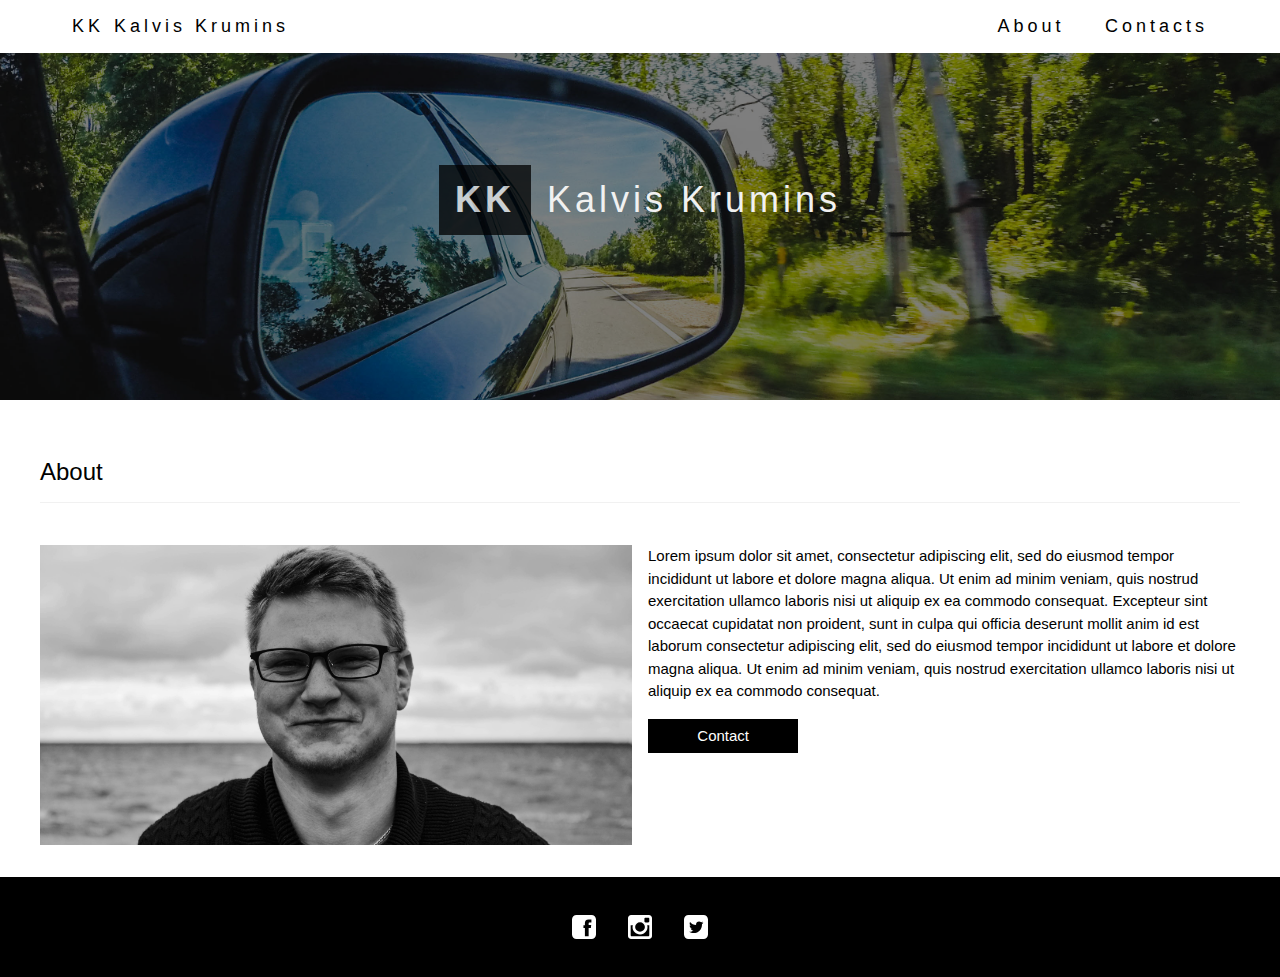
==== index.html @ 96a9dcb1 "upload" ====
<!DOCTYPE html>
<html>
<head>
  <meta charset="utf-8" />
  <title>Website Title</title>
  <link href="style.min.css" type="text/css" rel="stylesheet">
  <script src="https://ajax.googleapis.com/ajax/libs/jquery/1.12.4/jquery.min.js"></script>
  <script type="text/javascript" src="main.js"></script>
</head>
<body>

  <form action="contact-process.php" method="post" name="contact-form">
    Your name:
    <input name="name" type="text"  />
    Your E-mail:
    <input name="email" type="email"  />
    Message:
    <textarea name="message"></textarea>
    <input type="submit" name="submit" value="Submit" />
  </form>

  <div class="page">
    <div class="layout">
      <div class="cont">
        <!-- HEADER -->
        <div class="header">
          <div class="nav-bar">
            <ul>
              <li>
                <a id="home" href="#Home"><b>KK</b>Kalvis Krumins</a>
              </li>
              <li>
                <a id="about" href="#About">About</a>
                <a id="contacts" href="Contacts">Contacts</a>
              </li>
            </ul>
          </div>
          <div class="logo">
            <div class="initials">
              <span>KK</span>
            </div>
            <div class="name">
              <span>Kalvis Krumins</span>
            </div>
          </div>
        </div>
        <!-- CONTENT -->
        <div class="content">
          <div id="About" class="about">
            <h3>About</h3>
            <div class="info">
              <div class="profile-img">
              </div>
              <div class="about-info">
                <p>
                  Lorem ipsum dolor sit amet, consectetur adipiscing elit, sed do eiusmod tempor incididunt ut labore et dolore magna aliqua. Ut enim ad minim veniam, quis nostrud exercitation ullamco laboris nisi ut aliquip ex ea commodo consequat. Excepteur sint occaecat cupidatat non proident, sunt in culpa qui officia deserunt mollit anim id est laborum consectetur adipiscing elit, sed do eiusmod tempor incididunt ut labore et dolore magna aliqua. Ut enim ad minim veniam, quis nostrud exercitation ullamco laboris nisi ut aliquip ex ea commodo consequat.
                </p>
                <div class="button">Contact</div>
              </div>
            </div>
          </div>
        </div>
        <!-- FOOTER -->
        <div class="footer">
          <div class="social-links">
            <div class="fb">
              <a href="https://www.facebook.com/kalvis.krumins.3" target="_blank">
                <svg class="fb" x="0px" y="0px" viewBox="0 0 26 26" style="enable-background:new 0 0 26 26;" xml:space="preserve" width="512px" height="512px">
                <g>
                	<path d="M21.125,0H4.875C2.182,0,0,2.182,0,4.875v16.25C0,23.818,2.182,26,4.875,26h16.25   C23.818,26,26,23.818,26,21.125V4.875C26,2.182,23.818,0,21.125,0z M20.464,14.002h-2.433v9.004h-4.063v-9.004h-1.576v-3.033h1.576   V9.037C13.969,6.504,15.021,5,18.006,5h3.025v3.022h-1.757c-1.162,0-1.238,0.433-1.238,1.243l-0.005,1.703h2.764L20.464,14.002z" />
                </g>
                </svg>
              </a>
            </div>
            <div class="ig">
              <a href="https://www.instagram.com/kalviskrumins/" target="_blank">
                <svg class="ig" x="0px" y="0px" width="512px" height="512px" viewBox="0 0 438.536 438.536" style="enable-background:new 0 0 438.536 438.536;" xml:space="preserve">
                <g>
                <path d="M421.981,16.562C410.941,5.519,397.711,0,382.298,0H56.248C40.83,0,27.604,5.521,16.561,16.562   C5.52,27.6,0.001,40.828,0.001,56.243V382.29c0,15.413,5.518,28.644,16.56,39.683c11.043,11.04,24.272,16.563,39.687,16.563   h326.046c15.41,0,28.644-5.523,39.684-16.563c11.043-11.039,16.557-24.27,16.557-39.683V56.243   C438.534,40.825,433.021,27.604,421.981,16.562z M157.462,158.025c17.224-16.652,37.924-24.982,62.097-24.982   c24.36,0,45.153,8.33,62.381,24.982c17.228,16.655,25.837,36.785,25.837,60.386c0,23.598-8.609,43.729-25.837,60.379   c-17.228,16.659-38.014,24.988-62.381,24.988c-24.172,0-44.87-8.336-62.097-24.988c-17.228-16.652-25.841-36.781-25.841-60.379   C131.621,194.81,140.234,174.681,157.462,158.025z M388.865,370.589c0,4.945-1.718,9.083-5.141,12.416   c-3.433,3.33-7.519,4.996-12.282,4.996h-305.2c-4.948,0-9.091-1.666-12.419-4.996c-3.333-3.326-4.998-7.471-4.998-12.416V185.575   H89.08c-3.805,11.993-5.708,24.462-5.708,37.402c0,36.553,13.322,67.715,39.969,93.511c26.65,25.786,58.721,38.685,96.217,38.685   c24.744,0,47.583-5.903,68.527-17.703c20.937-11.807,37.486-27.839,49.676-48.112c12.183-20.272,18.274-42.4,18.274-66.38   c0-12.94-1.91-25.406-5.715-37.402h38.547v185.014H388.865z M388.865,115.626c0,5.52-1.903,10.184-5.716,13.99   c-3.805,3.809-8.466,5.711-13.989,5.711h-49.676c-5.517,0-10.185-1.903-13.99-5.711c-3.806-3.806-5.708-8.47-5.708-13.99V68.522   c0-5.33,1.902-9.945,5.708-13.848c3.806-3.901,8.474-5.854,13.99-5.854h49.676c5.523,0,10.185,1.952,13.989,5.854   c3.812,3.903,5.716,8.518,5.716,13.848V115.626z" />
                </g>
                </svg>
              </a>
            </div>
            <div class="tw">
              <a href="https://twitter.com/KalvisKrumins" target="_blank">
                <svg class="tw" x="0px" y="0px" viewBox="0 0 486.392 486.392" style="enable-background:new 0 0 486.392 486.392;" xml:space="preserve" width="512px" height="512px">
                <path d="M395.193,0H91.198C40.826,0,0,40.826,0,91.198v303.995c0,50.372,40.826,91.198,91.198,91.198     h303.995c50.372,0,91.198-40.827,91.198-91.198V91.198C486.392,40.826,445.565,0,395.193,0z M364.186,188.598l0.182,7.752     c0,79.16-60.221,170.359-170.359,170.359c-33.804,0-65.268-9.91-91.776-26.904c4.682,0.547,9.454,0.851,14.288,0.851     c28.059,0,53.868-9.576,74.357-25.627c-26.204-0.486-48.305-17.814-55.935-41.586c3.678,0.669,7.387,1.034,11.278,1.034     c5.472,0,10.761-0.699,15.777-2.067c-27.39-5.533-48.031-29.7-48.031-58.701v-0.76c8.086,4.499,17.297,7.174,27.116,7.509     c-16.051-10.731-26.63-29.062-26.63-49.825c0-10.974,2.949-21.249,8.086-30.095c29.518,36.236,73.658,60.069,123.422,62.562     c-1.034-4.378-1.55-8.968-1.55-13.649c0-33.044,26.812-59.857,59.887-59.857c17.206,0,32.771,7.265,43.714,18.908     c13.619-2.706,26.448-7.691,38.03-14.531c-4.469,13.984-13.953,25.718-26.326,33.135c12.069-1.429,23.651-4.682,34.382-9.424     C386.073,169.659,375.889,180.208,364.186,188.598z" />
                </svg>
              </a>
            </div>
          </div>
        </div>
      </div>
    </div>
  </div>
</body>
---- style.min.css ----
form{display:none;position:absolute;top:200px;left:100px;z-index:3;width:600px;height:600px;background-color:#fff}body{margin:0;padding:0;font-family:"Segoe UI",Arial,sans-serif}body .page{display:flex;justify-content:center;min-height:100vh;z-index:1}body .page .layout{display:flex;width:100%}body .page .layout .cont{display:flex;flex-direction:column;width:100%}body .page .layout .cont .header{display:flex;flex-direction:column;width:100%;height:400px;background-image:url("bg1.jpg");background-size:cover;background-position:50% 65%;background-repeat:no-repeat;box-shadow:inset 10000px 10000px 0 rgba(0,0,0,0.5);letter-spacing:4px}body .page .layout .cont .header .nav-bar{display:flex;justify-content:center;position:fixed;width:100%;padding:16px 0;z-index:2;background-color:white}body .page .layout .cont .header .nav-bar ul{display:flex;justify-content:space-between;max-width:1200px;width:100%;padding:0;margin:0;list-style-type:none}body .page .layout .cont .header .nav-bar ul li:first-child{margin-left:16px}body .page .layout .cont .header .nav-bar ul li:last-child{margin-right:16px}body .page .layout .cont .header .nav-bar ul li a{padding:8px 16px;color:black;font-size:18px;font-weight:300;text-decoration:none}body .page .layout .cont .header .nav-bar ul li a b{padding-right:10px}body .page .layout .cont .header .nav-bar ul li a:hover{transition:all .5s;background-color:#ccc}body .page .layout .cont .header .logo{display:flex;justify-content:center;align-items:center;height:100%;line-height:54px;font-size:36px;color:#f1f1f1}body .page .layout .cont .header .logo .initials{padding:8px 16px;background-color:#000;opacity:0.75}body .page .layout .cont .header .logo .initials span{font-weight:bold}body .page .layout .cont .header .logo .name{padding-left:16px}body .page .layout .cont .content{display:flex;justify-content:center;width:100%}body .page .layout .cont .content .about{display:flex;flex-direction:column;max-width:1200px;width:100%;padding:32px 32px}body .page .layout .cont .content .about h3{font-size:24px;font-weight:normal;line-height:36px;padding:12px 0;margin:10px 0;border-bottom:1px solid #f1f1f1}body .page .layout .cont .content .about .info{display:flex;height:100%;width:100%;padding-top:32px}body .page .layout .cont .content .about .info .profile-img{width:50%;min-height:300px;background-image:url("profile.jpg");background-size:cover;background-repeat:no-repeat;background-position:50% 50%}body .page .layout .cont .content .about .info .about-info{display:flex;flex-direction:column;width:50%;padding-left:16px;font-family:Verdana,sans-serif;font-size:15px;line-height:1.5}body .page .layout .cont .content .about .info .about-info p{margin:0}body .page .layout .cont .content .about .info .about-info .button{display:flex;justify-content:center;width:20%;padding:6px 16px;margin:16px 0;color:#fff;background-color:#000;cursor:pointer}body .page .layout .cont .footer{display:flex;justify-content:flex-end;width:100%;height:100px;background-color:#000}body .page .layout .cont .footer .social-links{height:100%;width:100%;display:flex;justify-content:center;align-items:center}body .page .layout .cont .footer .social-links div{height:24px;width:24px;padding:16px}body .page .layout .cont .footer .social-links div a svg{height:24px;width:24px;fill:#fff;transition:all .2s}body .page .layout .cont .footer .social-links .fb:hover{fill:#3b5998}body .page .layout .cont .footer .social-links .ig:hover{fill:#bc2a8d}body .page .layout .cont .footer .social-links .tw:hover{fill:#00aced}
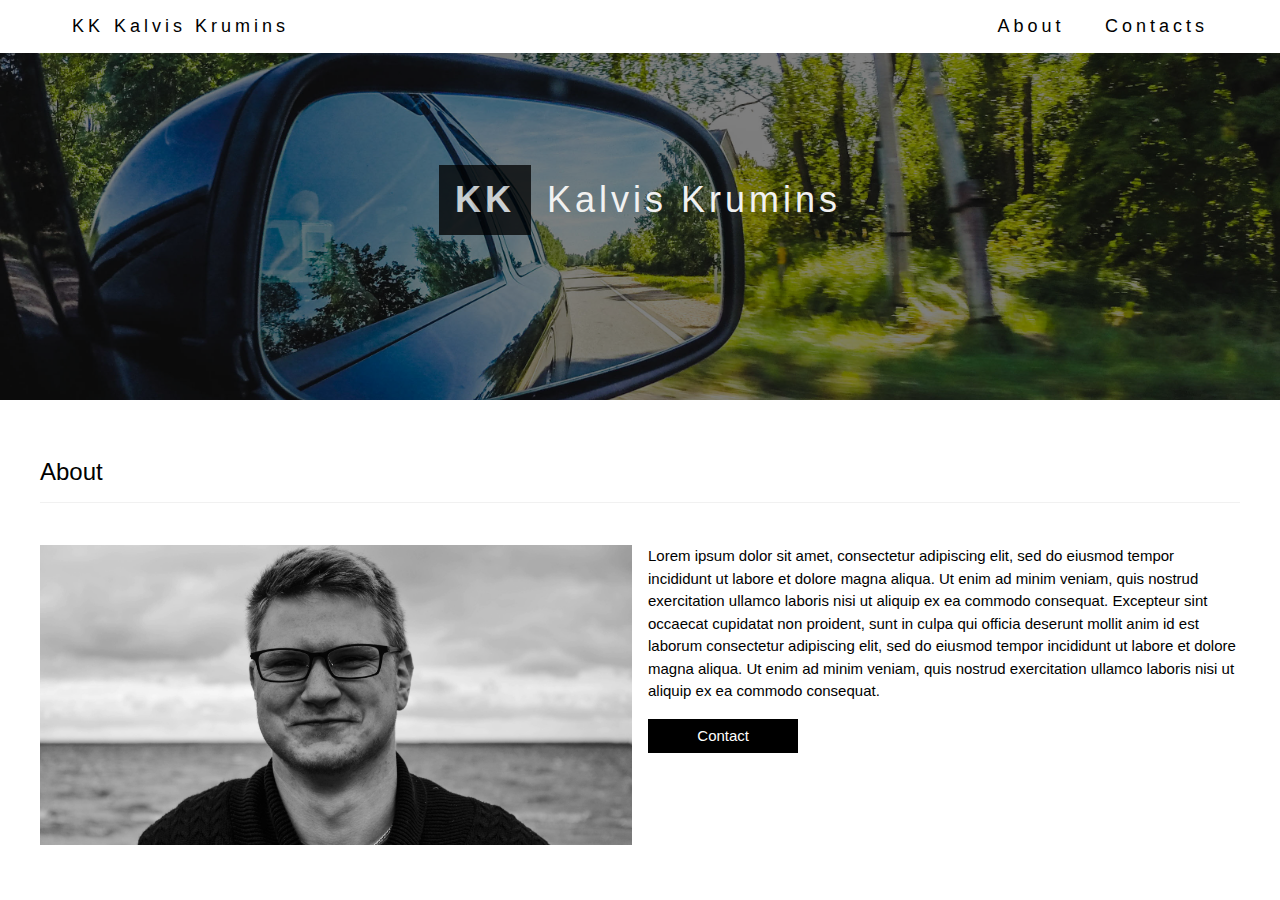
==== commit 3eca8f3b: "fixing stuff" ====
--- a/index.html
+++ b/index.html
@@ -61,7 +61,7 @@
           </div>
         </div>
         <!-- FOOTER -->
-        <div class="footer">
+        <!-- <div class="footer">
           <div class="social-links">
             <div class="fb">
               <a href="https://www.facebook.com/kalvis.krumins.3" target="_blank">
@@ -89,7 +89,7 @@
               </a>
             </div>
           </div>
-        </div>
+        </div> -->
       </div>
     </div>
   </div>
--- a/style.min.css
+++ b/style.min.css
@@ -1 +1 @@
-form{display:none;position:absolute;top:200px;left:100px;z-index:3;width:600px;height:600px;background-color:#fff}body{margin:0;padding:0;font-family:"Segoe UI",Arial,sans-serif}body .page{display:flex;justify-content:center;min-height:100vh;z-index:1}body .page .layout{display:flex;width:100%}body .page .layout .cont{display:flex;flex-direction:column;width:100%}body .page .layout .cont .header{display:flex;flex-direction:column;width:100%;height:400px;background-image:url("bg1.jpg");background-size:cover;background-position:50% 65%;background-repeat:no-repeat;box-shadow:inset 10000px 10000px 0 rgba(0,0,0,0.5);letter-spacing:4px}body .page .layout .cont .header .nav-bar{display:flex;justify-content:center;position:fixed;width:100%;padding:16px 0;z-index:2;background-color:white}body .page .layout .cont .header .nav-bar ul{display:flex;justify-content:space-between;max-width:1200px;width:100%;padding:0;margin:0;list-style-type:none}body .page .layout .cont .header .nav-bar ul li:first-child{margin-left:16px}body .page .layout .cont .header .nav-bar ul li:last-child{margin-right:16px}body .page .layout .cont .header .nav-bar ul li a{padding:8px 16px;color:black;font-size:18px;font-weight:300;text-decoration:none}body .page .layout .cont .header .nav-bar ul li a b{padding-right:10px}body .page .layout .cont .header .nav-bar ul li a:hover{transition:all .5s;background-color:#ccc}body .page .layout .cont .header .logo{display:flex;justify-content:center;align-items:center;height:100%;line-height:54px;font-size:36px;color:#f1f1f1}body .page .layout .cont .header .logo .initials{padding:8px 16px;background-color:#000;opacity:0.75}body .page .layout .cont .header .logo .initials span{font-weight:bold}body .page .layout .cont .header .logo .name{padding-left:16px}body .page .layout .cont .content{display:flex;justify-content:center;width:100%}body .page .layout .cont .content .about{display:flex;flex-direction:column;max-width:1200px;width:100%;padding:32px 32px}body .page .layout .cont .content .about h3{font-size:24px;font-weight:normal;line-height:36px;padding:12px 0;margin:10px 0;border-bottom:1px solid #f1f1f1}body .page .layout .cont .content .about .info{display:flex;height:100%;width:100%;padding-top:32px}body .page .layout .cont .content .about .info .profile-img{width:50%;min-height:300px;background-image:url("profile.jpg");background-size:cover;background-repeat:no-repeat;background-position:50% 50%}body .page .layout .cont .content .about .info .about-info{display:flex;flex-direction:column;width:50%;padding-left:16px;font-family:Verdana,sans-serif;font-size:15px;line-height:1.5}body .page .layout .cont .content .about .info .about-info p{margin:0}body .page .layout .cont .content .about .info .about-info .button{display:flex;justify-content:center;width:20%;padding:6px 16px;margin:16px 0;color:#fff;background-color:#000;cursor:pointer}body .page .layout .cont .footer{display:flex;justify-content:flex-end;width:100%;height:100px;background-color:#000}body .page .layout .cont .footer .social-links{height:100%;width:100%;display:flex;justify-content:center;align-items:center}body .page .layout .cont .footer .social-links div{height:24px;width:24px;padding:16px}body .page .layout .cont .footer .social-links div a svg{height:24px;width:24px;fill:#fff;transition:all .2s}body .page .layout .cont .footer .social-links .fb:hover{fill:#3b5998}body .page .layout .cont .footer .social-links .ig:hover{fill:#bc2a8d}body .page .layout .cont .footer .social-links .tw:hover{fill:#00aced}
+form{display:none;position:absolute;top:200px;left:100px;z-index:3;width:600px;height:600px;background-color:#fff}body{margin:0;padding:0;font-family:"Segoe UI",Arial,sans-serif}body .page{display:flex;justify-content:center;min-height:100vh;z-index:1}body .page .layout{display:flex;width:100%}body .page .layout .cont{display:flex;flex-direction:column;width:100%}body .page .layout .cont .header{display:flex;flex-direction:column;width:100%;height:400px;background-image:url("bg1.jpg");background-size:cover;background-position:50% 65%;background-repeat:no-repeat;box-shadow:inset 10000px 10000px 0 rgba(0,0,0,0.5);letter-spacing:4px}body .page .layout .cont .header .nav-bar{display:flex;justify-content:center;position:fixed;width:100%;padding:16px 0;z-index:2;background-color:white}body .page .layout .cont .header .nav-bar ul{display:flex;justify-content:space-between;max-width:1200px;width:100%;padding:0;margin:0;list-style-type:none}body .page .layout .cont .header .nav-bar ul li:first-child{margin-left:16px}body .page .layout .cont .header .nav-bar ul li:last-child{margin-right:16px}body .page .layout .cont .header .nav-bar ul li a{padding:8px 16px;color:black;font-size:18px;font-weight:300;text-decoration:none}body .page .layout .cont .header .nav-bar ul li a b{padding-right:10px}body .page .layout .cont .header .nav-bar ul li a:hover{transition:all .5s;background-color:#ccc}body .page .layout .cont .header .logo{display:flex;justify-content:center;align-items:center;height:100%;line-height:54px;font-size:36px;color:#f1f1f1}body .page .layout .cont .header .logo .initials{padding:8px 16px;background-color:#000;opacity:0.75}body .page .layout .cont .header .logo .initials span{font-weight:bold}body .page .layout .cont .header .logo .name{padding-left:16px}body .page .layout .cont .content{display:flex;justify-content:center;width:100%}body .page .layout .cont .content .about{display:flex;flex-direction:column;max-width:1200px;width:100%;padding:32px 32px}body .page .layout .cont .content .about h3{font-size:24px;font-weight:normal;line-height:36px;padding:12px 0;margin:10px 0;border-bottom:1px solid #f1f1f1}body .page .layout .cont .content .about .info{display:flex;height:100%;width:100%;padding-top:32px}body .page .layout .cont .content .about .info .profile-img{width:50%;min-height:300px;background-image:url("profile.jpg");background-size:cover;background-repeat:no-repeat;background-position:50% 50%}body .page .layout .cont .content .about .info .about-info{display:flex;flex-direction:column;width:50%;padding-left:16px;font-family:Verdana,sans-serif;font-size:15px;line-height:1.5}body .page .layout .cont .content .about .info .about-info p{margin:0}body .page .layout .cont .content .about .info .about-info .button{display:flex;justify-content:center;width:20%;padding:6px 16px;margin:16px 0;color:#fff;background-color:#000;cursor:pointer}body .page .layout .cont .footer{display:flex;flex-direction:column;align-items:flex-end;padding-top:300px;width:100%;height:100px;background-color:#000}body .page .layout .cont .footer .social-links{height:100%;width:100%;display:flex;justify-content:center;align-items:center}body .page .layout .cont .footer .social-links div{height:24px;width:24px;padding:16px}body .page .layout .cont .footer .social-links div a svg{height:24px;width:24px;fill:#fff;transition:all .2s}body .page .layout .cont .footer .social-links .fb:hover{fill:#3b5998}body .page .layout .cont .footer .social-links .ig:hover{fill:#bc2a8d}body .page .layout .cont .footer .social-links .tw:hover{fill:#00aced}
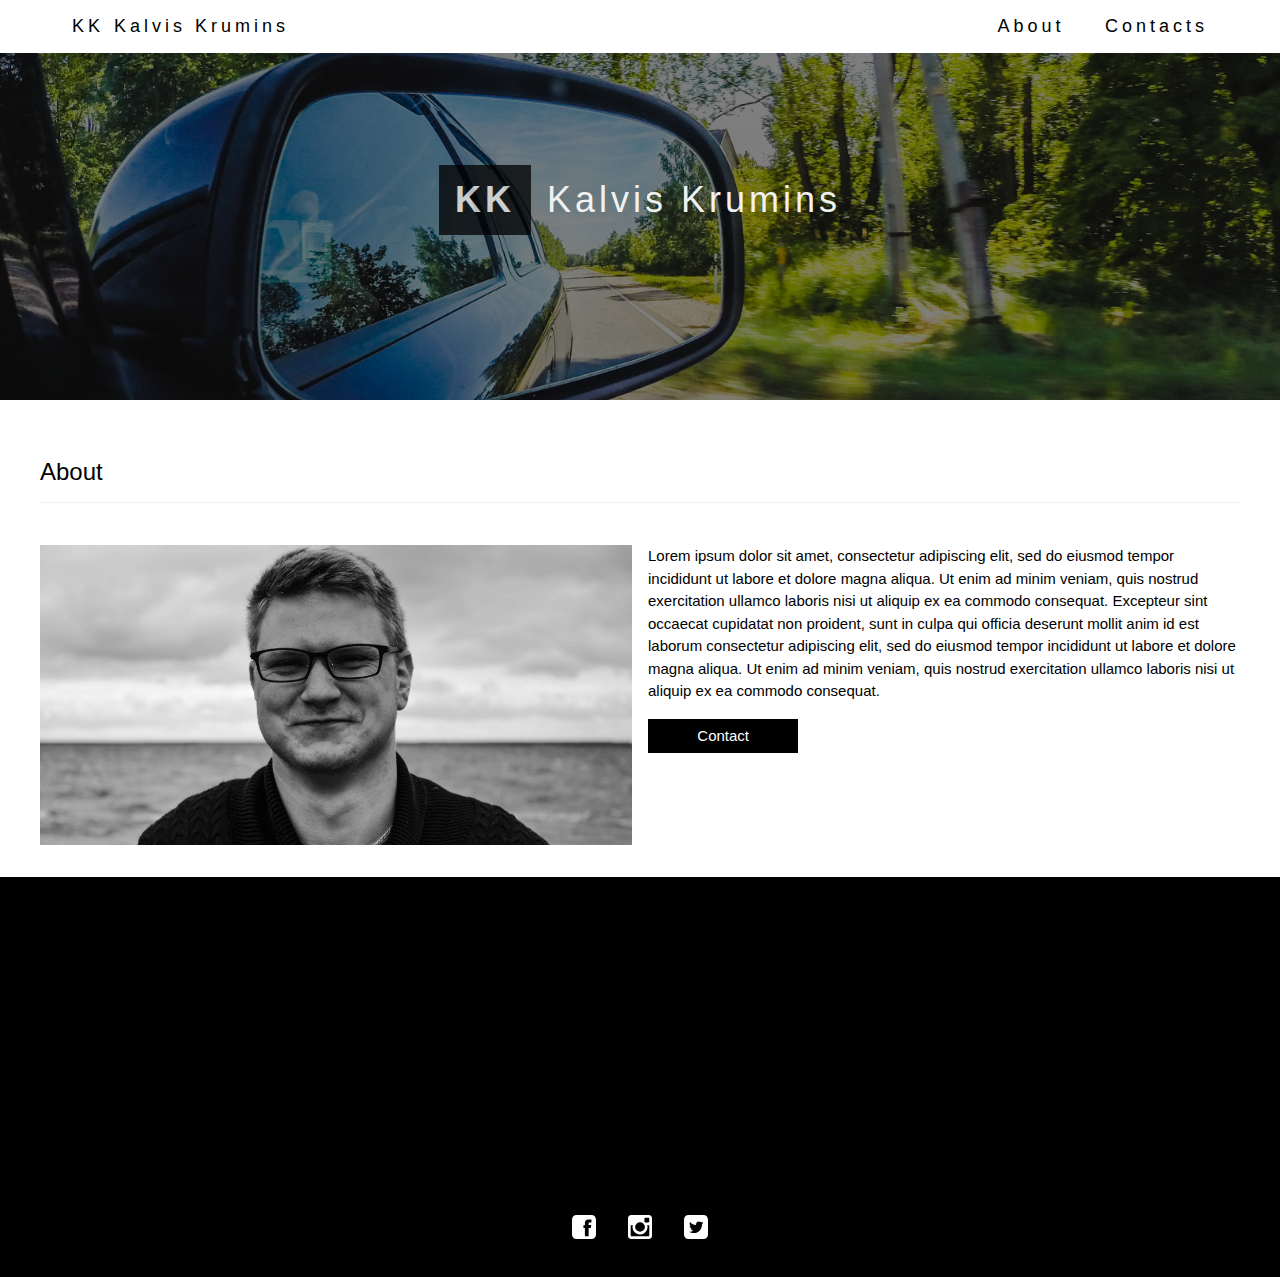
==== commit b33410dc: "all cool" ====
--- a/index.html
+++ b/index.html
@@ -61,7 +61,7 @@
           </div>
         </div>
         <!-- FOOTER -->
-        <!-- <div class="footer">
+        <div class="footer">
           <div class="social-links">
             <div class="fb">
               <a href="https://www.facebook.com/kalvis.krumins.3" target="_blank">
@@ -89,7 +89,7 @@
               </a>
             </div>
           </div>
-        </div> -->
+        </div>
       </div>
     </div>
   </div>
--- a/style.min.css
+++ b/style.min.css
@@ -1 +1 @@
-form{display:none;position:absolute;top:200px;left:100px;z-index:3;width:600px;height:600px;background-color:#fff}body{margin:0;padding:0;font-family:"Segoe UI",Arial,sans-serif}body .page{display:flex;justify-content:center;min-height:100vh;z-index:1}body .page .layout{display:flex;width:100%}body .page .layout .cont{display:flex;flex-direction:column;width:100%}body .page .layout .cont .header{display:flex;flex-direction:column;width:100%;height:400px;background-image:url("bg1.jpg");background-size:cover;background-position:50% 65%;background-repeat:no-repeat;box-shadow:inset 10000px 10000px 0 rgba(0,0,0,0.5);letter-spacing:4px}body .page .layout .cont .header .nav-bar{display:flex;justify-content:center;position:fixed;width:100%;padding:16px 0;z-index:2;background-color:white}body .page .layout .cont .header .nav-bar ul{display:flex;justify-content:space-between;max-width:1200px;width:100%;padding:0;margin:0;list-style-type:none}body .page .layout .cont .header .nav-bar ul li:first-child{margin-left:16px}body .page .layout .cont .header .nav-bar ul li:last-child{margin-right:16px}body .page .layout .cont .header .nav-bar ul li a{padding:8px 16px;color:black;font-size:18px;font-weight:300;text-decoration:none}body .page .layout .cont .header .nav-bar ul li a b{padding-right:10px}body .page .layout .cont .header .nav-bar ul li a:hover{transition:all .5s;background-color:#ccc}body .page .layout .cont .header .logo{display:flex;justify-content:center;align-items:center;height:100%;line-height:54px;font-size:36px;color:#f1f1f1}body .page .layout .cont .header .logo .initials{padding:8px 16px;background-color:#000;opacity:0.75}body .page .layout .cont .header .logo .initials span{font-weight:bold}body .page .layout .cont .header .logo .name{padding-left:16px}body .page .layout .cont .content{display:flex;justify-content:center;width:100%}body .page .layout .cont .content .about{display:flex;flex-direction:column;max-width:1200px;width:100%;padding:32px 32px}body .page .layout .cont .content .about h3{font-size:24px;font-weight:normal;line-height:36px;padding:12px 0;margin:10px 0;border-bottom:1px solid #f1f1f1}body .page .layout .cont .content .about .info{display:flex;height:100%;width:100%;padding-top:32px}body .page .layout .cont .content .about .info .profile-img{width:50%;min-height:300px;background-image:url("profile.jpg");background-size:cover;background-repeat:no-repeat;background-position:50% 50%}body .page .layout .cont .content .about .info .about-info{display:flex;flex-direction:column;width:50%;padding-left:16px;font-family:Verdana,sans-serif;font-size:15px;line-height:1.5}body .page .layout .cont .content .about .info .about-info p{margin:0}body .page .layout .cont .content .about .info .about-info .button{display:flex;justify-content:center;width:20%;padding:6px 16px;margin:16px 0;color:#fff;background-color:#000;cursor:pointer}body .page .layout .cont .footer{display:flex;flex-direction:column;align-items:flex-end;padding-top:300px;width:100%;height:100px;background-color:#000}body .page .layout .cont .footer .social-links{height:100%;width:100%;display:flex;justify-content:center;align-items:center}body .page .layout .cont .footer .social-links div{height:24px;width:24px;padding:16px}body .page .layout .cont .footer .social-links div a svg{height:24px;width:24px;fill:#fff;transition:all .2s}body .page .layout .cont .footer .social-links .fb:hover{fill:#3b5998}body .page .layout .cont .footer .social-links .ig:hover{fill:#bc2a8d}body .page .layout .cont .footer .social-links .tw:hover{fill:#00aced}
+form{display:none;position:absolute;top:200px;left:100px;z-index:3;width:600px;height:600px;background-color:#fff}body{margin:0;padding:0;font-family:"Segoe UI",Arial,sans-serif}body .page{display:flex;justify-content:center;min-height:100vh;z-index:1}body .page .layout{display:flex;width:100%}body .page .layout .cont{display:flex;flex-direction:column;width:100%}body .page .layout .cont .header{display:flex;flex-direction:column;width:100%;height:400px;background-image:url("bg1.jpg");background-size:cover;background-position:50% 65%;background-repeat:no-repeat;box-shadow:inset 10000px 10000px 0 rgba(0,0,0,0.5);letter-spacing:4px}body .page .layout .cont .header .nav-bar{display:flex;justify-content:center;position:fixed;width:100%;padding:16px 0;z-index:2;background-color:white}body .page .layout .cont .header .nav-bar ul{display:flex;justify-content:space-between;max-width:1200px;width:100%;padding:0;margin:0;list-style-type:none}body .page .layout .cont .header .nav-bar ul li:first-child{margin-left:16px}body .page .layout .cont .header .nav-bar ul li:last-child{margin-right:16px}body .page .layout .cont .header .nav-bar ul li a{padding:8px 16px;color:black;font-size:18px;font-weight:300;text-decoration:none}body .page .layout .cont .header .nav-bar ul li a b{padding-right:10px}body .page .layout .cont .header .nav-bar ul li a:hover{transition:all .5s;background-color:#ccc}body .page .layout .cont .header .logo{display:flex;justify-content:center;align-items:center;height:100%;line-height:54px;font-size:36px;color:#f1f1f1}body .page .layout .cont .header .logo .initials{padding:8px 16px;background-color:#000;opacity:0.75}body .page .layout .cont .header .logo .initials span{font-weight:bold}body .page .layout .cont .header .logo .name{padding-left:16px}body .page .layout .cont .content{display:flex;justify-content:center;width:100%}body .page .layout .cont .content .about{display:flex;flex-direction:column;max-width:1200px;width:100%;padding:32px 32px}body .page .layout .cont .content .about h3{font-size:24px;font-weight:normal;line-height:36px;padding:12px 0;margin:10px 0;border-bottom:1px solid #f1f1f1}body .page .layout .cont .content .about .info{display:flex;height:100%;width:100%;padding-top:32px}body .page .layout .cont .content .about .info .profile-img{width:50%;min-height:300px;background-image:url("profile.jpg");background-size:cover;background-repeat:no-repeat;background-position:50% 50%}body .page .layout .cont .content .about .info .about-info{display:flex;flex-direction:column;width:50%;padding-left:16px;font-family:Verdana,sans-serif;font-size:15px;line-height:1.5}body .page .layout .cont .content .about .info .about-info p{margin:0}body .page .layout .cont .content .about .info .about-info .button{display:flex;justify-content:center;width:20%;padding:6px 16px;margin:16px 0;color:#fff;background-color:#000;cursor:pointer}body .page .layout .cont .footer{display:flex;align-items:flex-end;padding-top:300px;width:100%;height:100px;background-color:#000}body .page .layout .cont .footer .social-links{height:100%;width:100%;display:flex;justify-content:center;align-items:center}body .page .layout .cont .footer .social-links div{height:24px;width:24px;padding:16px}body .page .layout .cont .footer .social-links div a svg{height:24px;width:24px;fill:#fff;transition:all .2s}body .page .layout .cont .footer .social-links .fb:hover{fill:#3b5998}body .page .layout .cont .footer .social-links .ig:hover{fill:#bc2a8d}body .page .layout .cont .footer .social-links .tw:hover{fill:#00aced}
